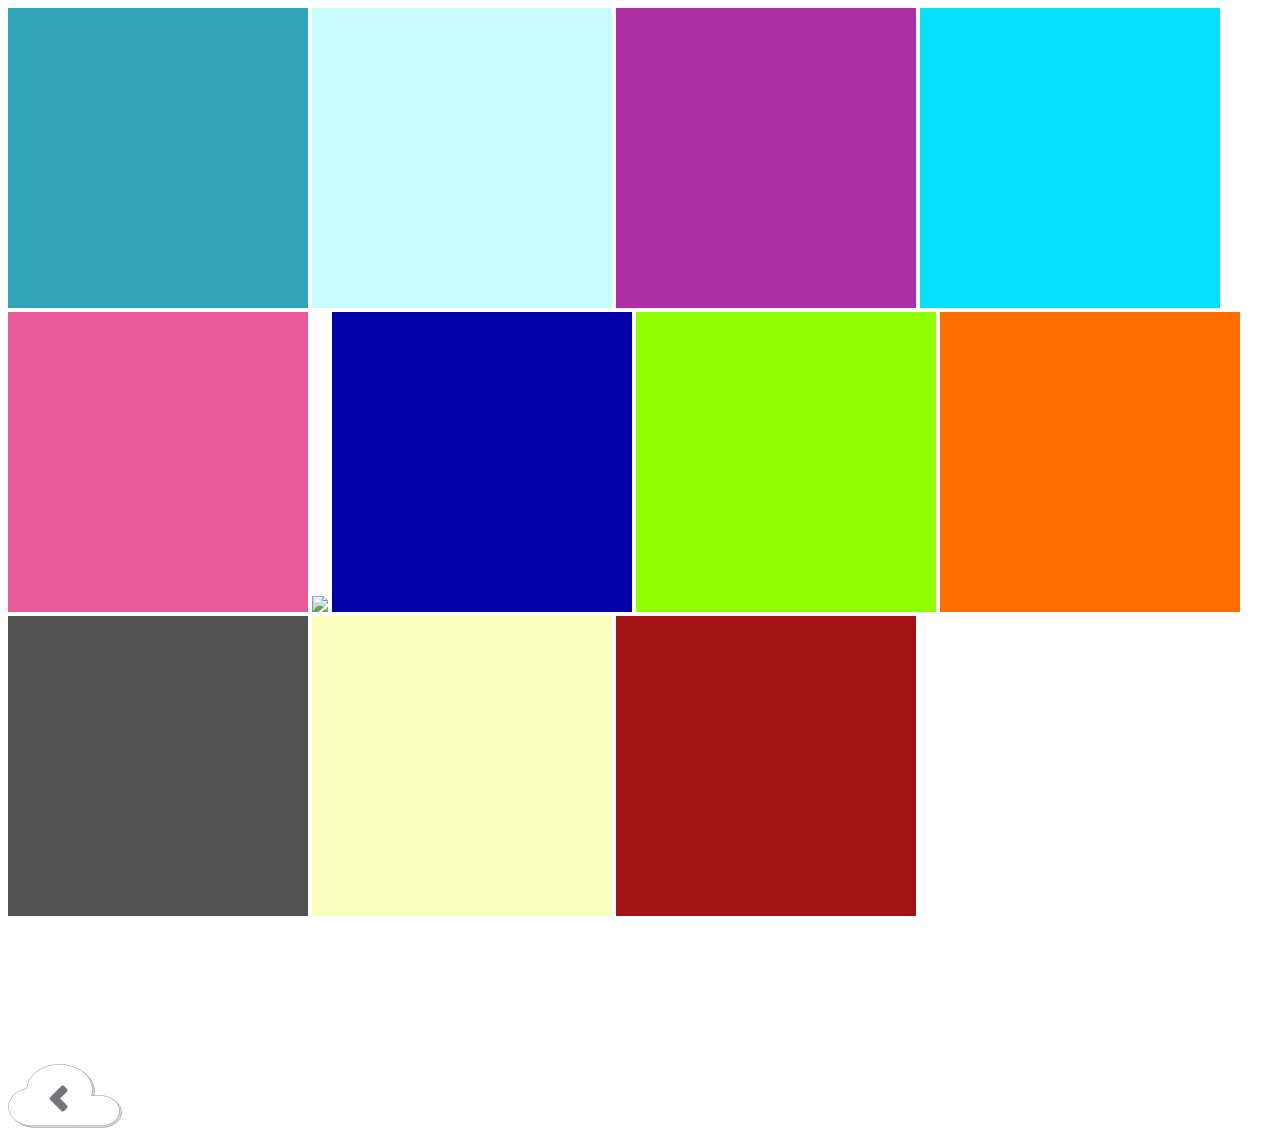
==== assets/sound.html @ 37519799 "Initial Commit" ====
<!doctype html>
<html>
	
	<script language="javascript" type="text/javascript">
function playSound(soundfile) {
  document.getElementById("dummy").innerHTML=
    "<embed src=\""+soundfile+"\" hidden=\"true\" autostart=\"true\" loop=\"false\" />";
}
</script>
	
	
<head>
	
<meta charset="UTF-8">
	
<title>Lonely Cloud Sound</title>
	
<link href="sound.css" rel="stylesheet" type="text/css">
</head>

<body>
	<span id="dummy"></span>

	
	
	
	<img src="blue.jpg" onmouseover="playSound('WindHowl01.wav');">  
	<img src="breath.jpg" onmouseover="playSound('Breath.wav');">
	<img src="purple.jpg" onmouseover="playSound('Butterfly.wav');">
	<img src="LBlue.jpg" onmouseover="playSound('WaterDrip.wav');">
	<img src="pink.png" onmouseover="playSound('Crowd.wav');">
	<img src="Black.jpg" onmouseover="playSound('');">
	<img src="DBlue.jpg" onmouseover="playSound('LakeShore.wav');"> 
	<img src="Lgreen.jpg" onmouseover="playSound('Forest.wav');">
	<img src="orange.jpg" onmouseover="playSound('Laugh.wav');">
	<img src="gray.jpg" onmouseover="playSound('Thunder.wav');">
	<img src="LYellow.jpg" onmouseover="playSound('Twinkle.wav');">
	<img src="Red.jpg" onmouseover="playSound('Heart.wav');">
	
	
	
	
	<br/><br/><br/><br/><br/><br/><br/><br/><br/>
	<a href="javascript:history.go(-1)"><img src="BackCloud.png"></a>
	
		
	
</body>
</html>
---- assets/sound.css ----
@charset "UTF-8";
/* CSS Document */
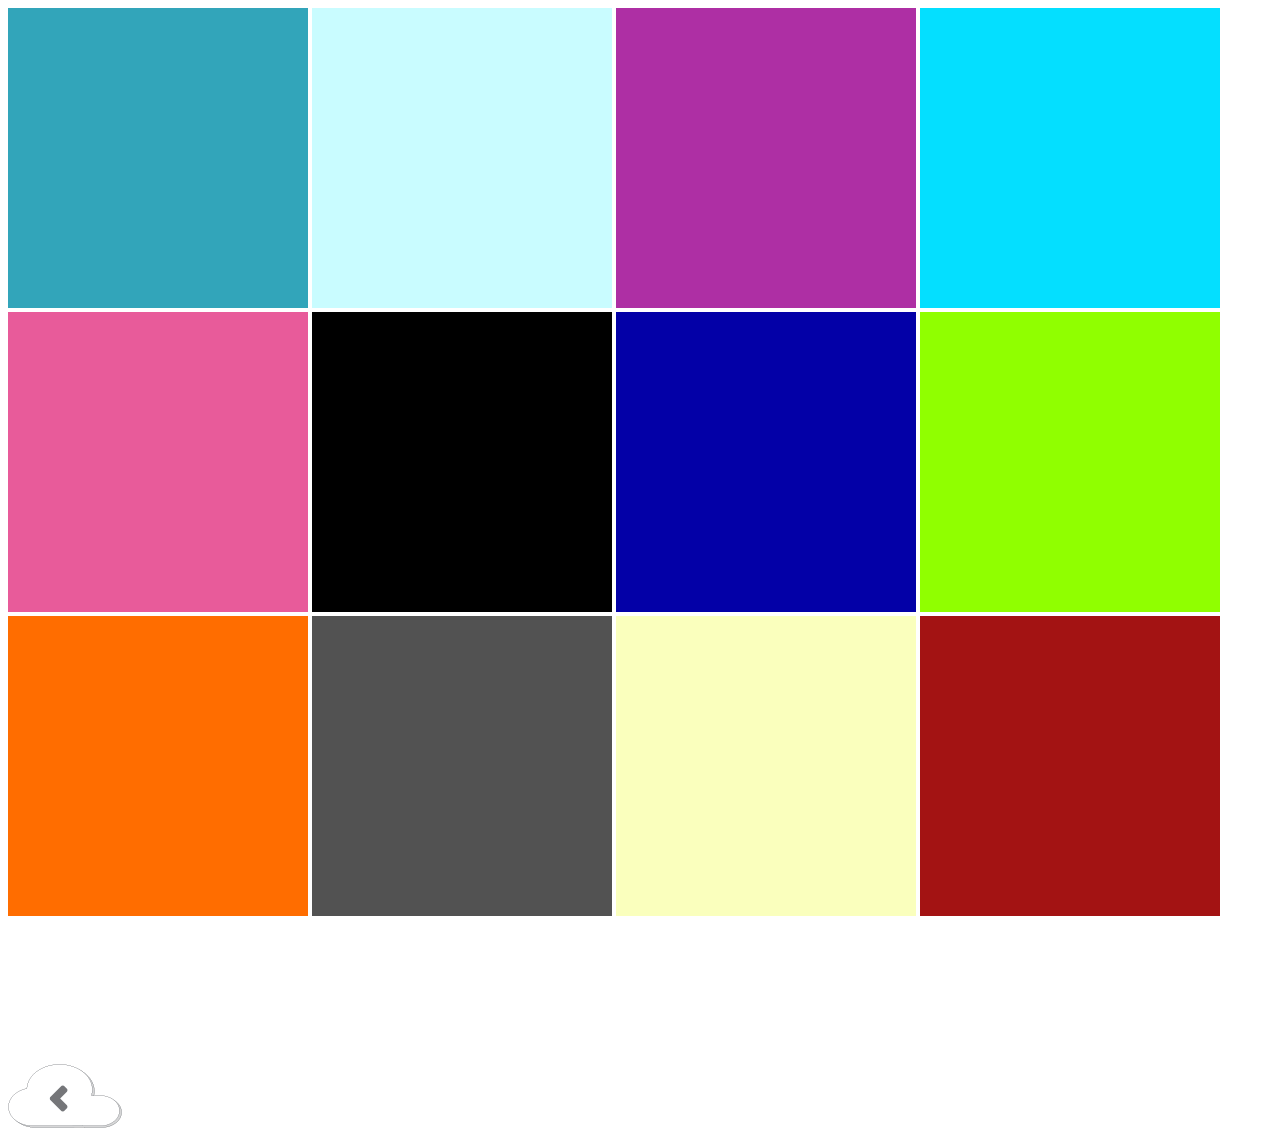
==== commit 3c5164df: "2nd update" ====
--- a/assets/sound.html
+++ b/assets/sound.html
@@ -29,7 +29,7 @@
 	<img src="purple.jpg" onmouseover="playSound('Butterfly.wav');">
 	<img src="LBlue.jpg" onmouseover="playSound('WaterDrip.wav');">
 	<img src="pink.png" onmouseover="playSound('Crowd.wav');">
-	<img src="Black.jpg" onmouseover="playSound('');">
+	<img src="black.jpg" onmouseover="playSound();">
 	<img src="DBlue.jpg" onmouseover="playSound('LakeShore.wav');"> 
 	<img src="Lgreen.jpg" onmouseover="playSound('Forest.wav');">
 	<img src="orange.jpg" onmouseover="playSound('Laugh.wav');">
